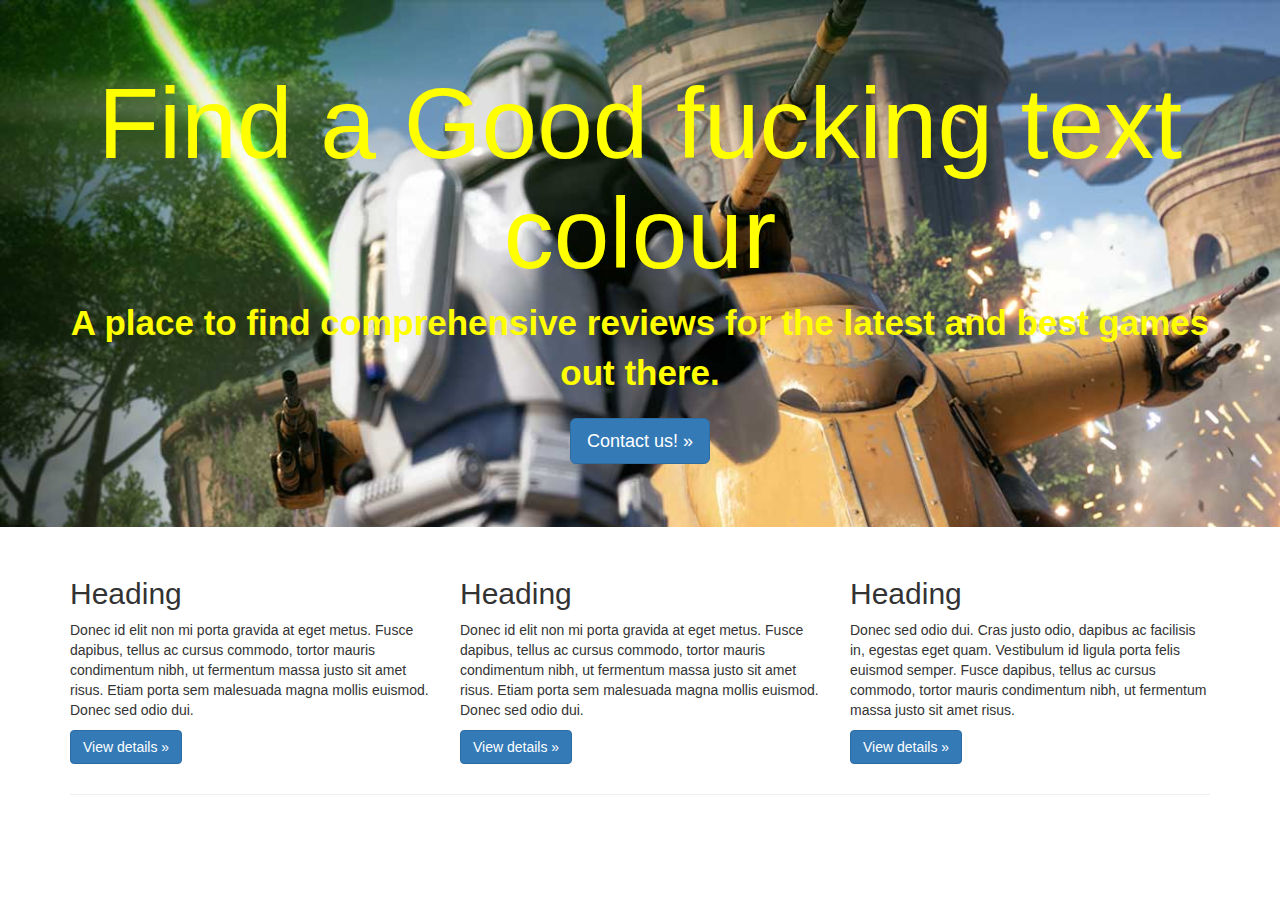
==== index.html @ d5decc53 "the start of something beautiful" ====
<!doctype html>
<html lang="en">
  <head>
    <meta charset="utf-8">
    <meta name="viewport" content="width=device-width, initial-scale=1, shrink-to-fit=no">
    <meta name="description" content="">
    <meta name="author" content="">

    <title>Home</title>

    <!-- Bootstrap core CSS & custom stylesheet -->
    <link href="css/bootstrap.css" rel="stylesheet">
    <link href="css/myStyle.css" rel="stylesheet">
  </head>

  <body>

    <main role="main">
        <!--navigation around the page and whatnot-->
      <div class="jumbotron" id="jumbotron">
        <div class="container">
          <h1 class="display-3">Find a Good fucking text colour</h1>
          <p>A place to find comprehensive reviews for the latest and best games out there.</p>
          <p><a id="btncontact" class="btn btn-primary btn-lg" href="#" role="button">Contact us! &raquo;</a></p>
        </div>
      </div>

      <div class="container">
        <div class="row">
          <div class="col-md-4">
            <h2>Heading</h2>
            <p>Donec id elit non mi porta gravida at eget metus. Fusce dapibus, tellus ac cursus commodo, tortor mauris condimentum nibh, ut fermentum massa justo sit amet risus. Etiam porta sem malesuada magna mollis euismod. Donec sed odio dui. </p>
            <p><a class="btn btn-primary" href="#" role="button">View details &raquo;</a></p>
          </div>
          <div class="col-md-4">
            <h2>Heading</h2>
            <p>Donec id elit non mi porta gravida at eget metus. Fusce dapibus, tellus ac cursus commodo, tortor mauris condimentum nibh, ut fermentum massa justo sit amet risus. Etiam porta sem malesuada magna mollis euismod. Donec sed odio dui. </p>
            <p><a class="btn btn-primary" href="#" role="button">View details &raquo;</a></p>
          </div>
          <div class="col-md-4">
            <h2>Heading</h2>
            <p>Donec sed odio dui. Cras justo odio, dapibus ac facilisis in, egestas eget quam. Vestibulum id ligula porta felis euismod semper. Fusce dapibus, tellus ac cursus commodo, tortor mauris condimentum nibh, ut fermentum massa justo sit amet risus.</p>
            <p><a class="btn btn-primary" href="#" role="button">View details &raquo;</a></p>
          </div>
        </div>

        <hr>

      </div>

    </main>
---- css/myStyle.css ----
.jumbotron {
    background-image: url(../Assets/BF2_Jumbotron.jpg);
    background-size: 1850px;
    color: white;
}

.jumbotron h1 {
    text-align: center;
    color: yellow;
    font-size: 100px;
}

.jumbotron p {
    text-align: center;
    color: yellow;
    font-weight: bold;
    font-size: 35px;
}
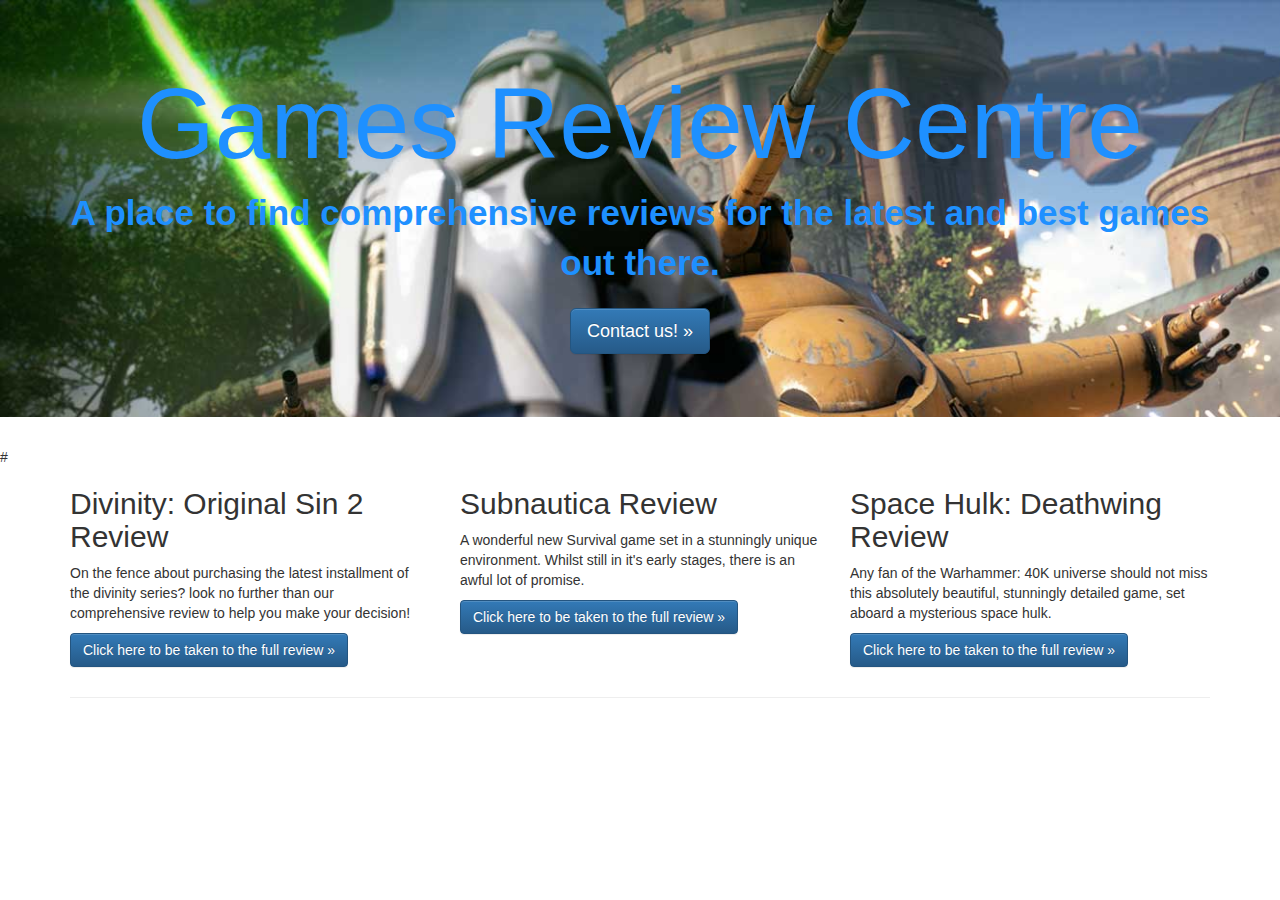
==== commit 5593d9a6: "Homepage Complete" ====
--- a/index.html
+++ b/index.html
@@ -9,43 +9,49 @@
     <title>Home</title>
 
     <!-- Bootstrap core CSS & custom stylesheet -->
-    <link href="css/bootstrap.css" rel="stylesheet">
+    <link href="css/bootstrap.min.css" rel="stylesheet">
+      <link href="css/bootstrap-theme.min.css" rel="stylesheet">
     <link href="css/myStyle.css" rel="stylesheet">
   </head>
 
   <body>
 
     <main role="main">
+        
         <!--navigation around the page and whatnot-->
       <div class="jumbotron" id="jumbotron">
         <div class="container">
-          <h1 class="display-3">Find a Good fucking text colour</h1>
+          <h1 class="display-3">Games Review Centre</h1>
           <p>A place to find comprehensive reviews for the latest and best games out there.</p>
           <p><a id="btncontact" class="btn btn-primary btn-lg" href="#" role="button">Contact us! &raquo;</a></p>
         </div>
       </div>
-
-      <div class="container">
+        
+<!--links to the review pages-->#
+        
+    <div class="container">
         <div class="row">
           <div class="col-md-4">
-            <h2>Heading</h2>
-            <p>Donec id elit non mi porta gravida at eget metus. Fusce dapibus, tellus ac cursus commodo, tortor mauris condimentum nibh, ut fermentum massa justo sit amet risus. Etiam porta sem malesuada magna mollis euismod. Donec sed odio dui. </p>
-            <p><a class="btn btn-primary" href="#" role="button">View details &raquo;</a></p>
+            <h2>Divinity: Original Sin 2 Review</h2>
+              <p>On the fence about purchasing the latest installment of the divinity series? look no further than our comprehensive review to help you make your decision!</p>
+              <p><a class="btn btn-primary" href="#" role="button">Click here to be taken to the full review &raquo;</a></p>
           </div>
+            
           <div class="col-md-4">
-            <h2>Heading</h2>
-            <p>Donec id elit non mi porta gravida at eget metus. Fusce dapibus, tellus ac cursus commodo, tortor mauris condimentum nibh, ut fermentum massa justo sit amet risus. Etiam porta sem malesuada magna mollis euismod. Donec sed odio dui. </p>
-            <p><a class="btn btn-primary" href="#" role="button">View details &raquo;</a></p>
+            <h2>Subnautica Review</h2>
+                <p>A wonderful new Survival game set in a stunningly unique environment. Whilst still in it's early stages, there is an awful lot of promise.</p>
+            <p><a class="btn btn-primary" href="#" role="button">Click here to be taken to the full review &raquo;</a></p>
           </div>
+            
           <div class="col-md-4">
-            <h2>Heading</h2>
-            <p>Donec sed odio dui. Cras justo odio, dapibus ac facilisis in, egestas eget quam. Vestibulum id ligula porta felis euismod semper. Fusce dapibus, tellus ac cursus commodo, tortor mauris condimentum nibh, ut fermentum massa justo sit amet risus.</p>
-            <p><a class="btn btn-primary" href="#" role="button">View details &raquo;</a></p>
+            <h2>Space Hulk: Deathwing Review</h2>
+            <p>Any fan of the Warhammer: 40K universe should not miss this absolutely beautiful, stunningly detailed game, set aboard a mysterious space hulk.</p>
+            <p><a class="btn btn-primary" href="#" role="button">Click here to be taken to the full review &raquo;</a></p>
           </div>
         </div>
 
         <hr>
 
-      </div>
+    </div>
 
     </main>--- a/css/myStyle.css
+++ b/css/myStyle.css
@@ -6,13 +6,13 @@
 
 .jumbotron h1 {
     text-align: center;
-    color: yellow;
+    color: dodgerblue;
     font-size: 100px;
 }
 
 .jumbotron p {
     text-align: center;
-    color: yellow;
+    color: dodgerblue;
     font-weight: bold;
     font-size: 35px;
 }
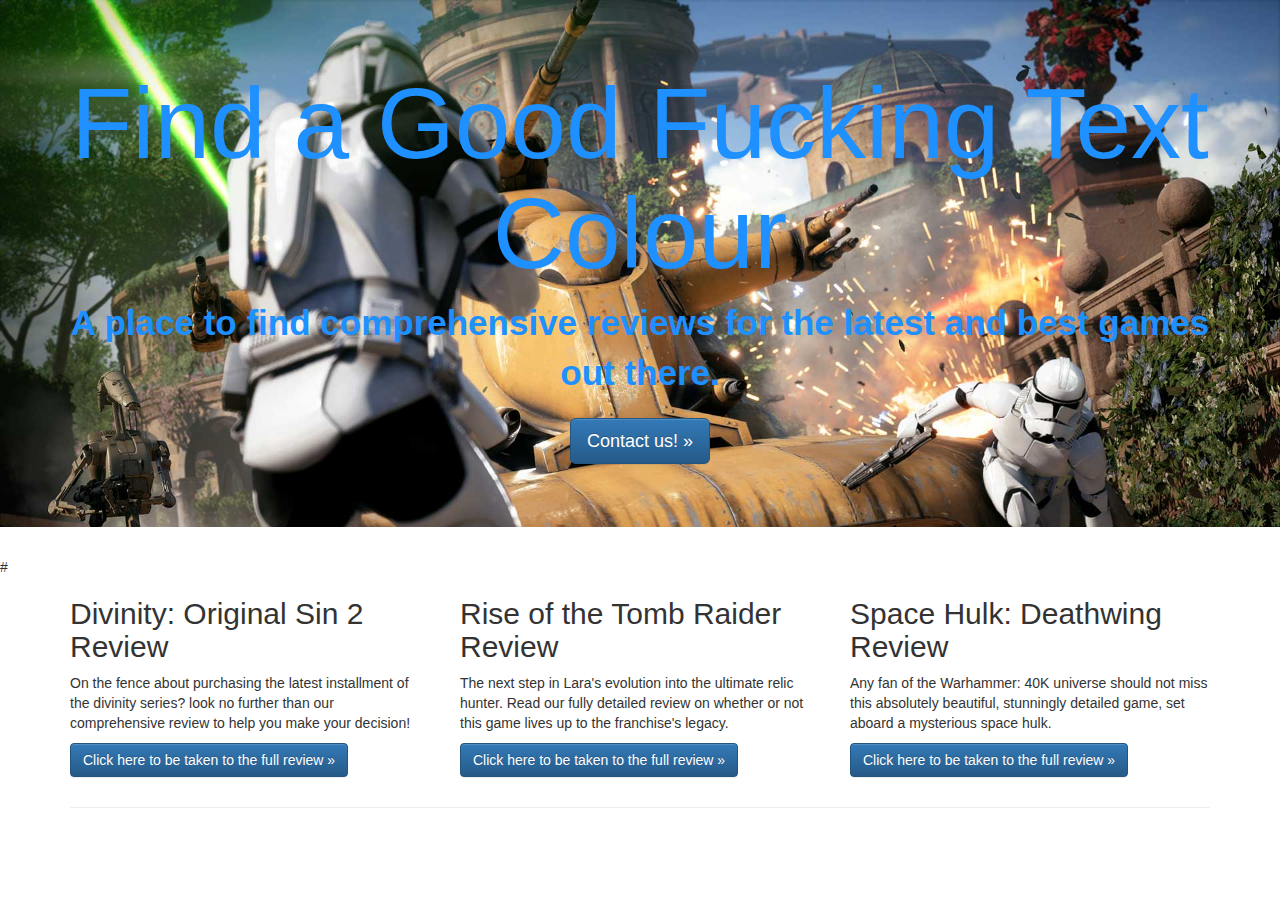
==== commit 1289c68e: "started works on review page" ====
--- a/index.html
+++ b/index.html
@@ -11,7 +11,7 @@
     <!-- Bootstrap core CSS & custom stylesheet -->
     <link href="css/bootstrap.min.css" rel="stylesheet">
       <link href="css/bootstrap-theme.min.css" rel="stylesheet">
-    <link href="css/myStyle.css" rel="stylesheet">
+    <link href="css/indexStyle.css" rel="stylesheet">
   </head>
 
   <body>
@@ -21,7 +21,7 @@
         <!--navigation around the page and whatnot-->
       <div class="jumbotron" id="jumbotron">
         <div class="container">
-          <h1 class="display-3">Games Review Centre</h1>
+          <h1 class="display-3">Find a Good Fucking Text Colour</h1>
           <p>A place to find comprehensive reviews for the latest and best games out there.</p>
           <p><a id="btncontact" class="btn btn-primary btn-lg" href="#" role="button">Contact us! &raquo;</a></p>
         </div>
@@ -38,9 +38,9 @@
           </div>
             
           <div class="col-md-4">
-            <h2>Subnautica Review</h2>
-                <p>A wonderful new Survival game set in a stunningly unique environment. Whilst still in it's early stages, there is an awful lot of promise.</p>
-            <p><a class="btn btn-primary" href="#" role="button">Click here to be taken to the full review &raquo;</a></p>
+            <h2>Rise of the Tomb Raider Review</h2>
+                <p>The next step in Lara's evolution into the ultimate relic hunter. Read our fully detailed review on whether or not this game lives up to the franchise's legacy.</p>
+            <p><a class="btn btn-primary" href="#" role="button" >Click here to be taken to the full review &raquo;</a></p>
           </div>
             
           <div class="col-md-4">
--- a/css/indexStyle.css
+++ b/css/indexStyle.css
@@ -0,0 +1,19 @@
+.jumbotron {
+    background-image: url(../Assets/BF2_Jumbotron.jpg);
+    background-size: cover;
+    color: white;
+    align-items: center;
+}
+
+.jumbotron h1 {
+    text-align: center;
+    color: dodgerblue;
+    font-size: 100px;
+}
+
+.jumbotron p {
+    text-align: center;
+    color: dodgerblue;
+    font-weight: bold;
+    font-size: 35px;
+}
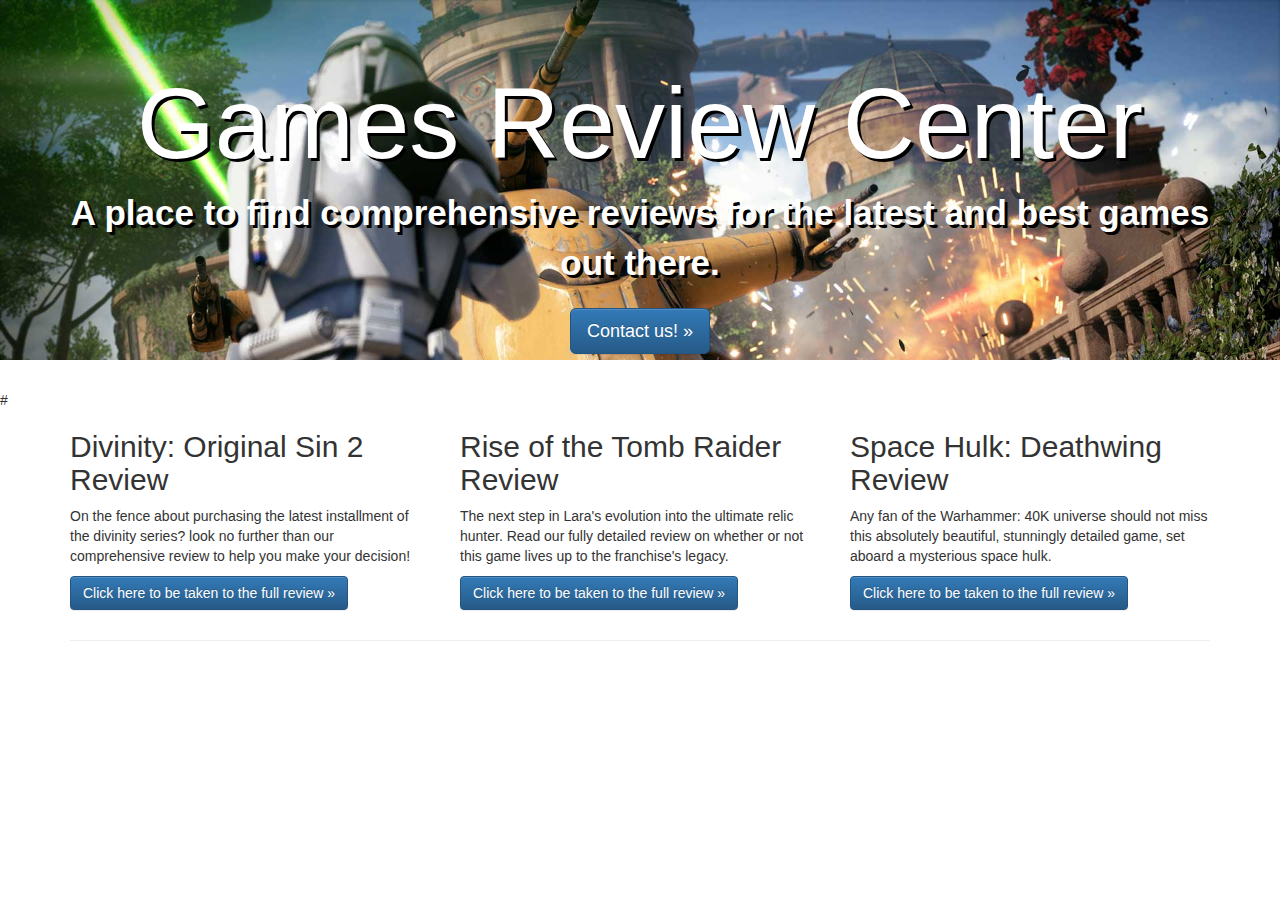
==== commit dad89606: "divinity gameplay video" ====
--- a/index.html
+++ b/index.html
@@ -21,8 +21,8 @@
         <!--navigation around the page and whatnot-->
       <div class="jumbotron" id="jumbotron">
         <div class="container">
-          <h1 class="display-3">Find a Good Fucking Text Colour</h1>
-          <p>A place to find comprehensive reviews for the latest and best games out there.</p>
+          <h1 class="display-3" style="text-shadow: 3px 3px #000000">Games Review Center</h1>
+          <p style="text-shadow: 3px 3px #000000">A place to find comprehensive reviews for the latest and best games out there.</p>
           <p><a id="btncontact" class="btn btn-primary btn-lg" href="#" role="button">Contact us! &raquo;</a></p>
         </div>
       </div>
@@ -34,7 +34,7 @@
           <div class="col-md-4">
             <h2>Divinity: Original Sin 2 Review</h2>
               <p>On the fence about purchasing the latest installment of the divinity series? look no further than our comprehensive review to help you make your decision!</p>
-              <p><a class="btn btn-primary" href="#" role="button">Click here to be taken to the full review &raquo;</a></p>
+              <p><a class="btn btn-primary" href="divinityReview.html" role="button">Click here to be taken to the full review &raquo;</a></p>
           </div>
             
           <div class="col-md-4">
--- a/css/indexStyle.css
+++ b/css/indexStyle.css
@@ -3,17 +3,18 @@
     background-size: cover;
     color: white;
     align-items: center;
+    height: 360px
 }
 
 .jumbotron h1 {
     text-align: center;
-    color: dodgerblue;
+    color: white;
     font-size: 100px;
 }
 
 .jumbotron p {
     text-align: center;
-    color: dodgerblue;
+    color: white;
     font-weight: bold;
     font-size: 35px;
-}
+}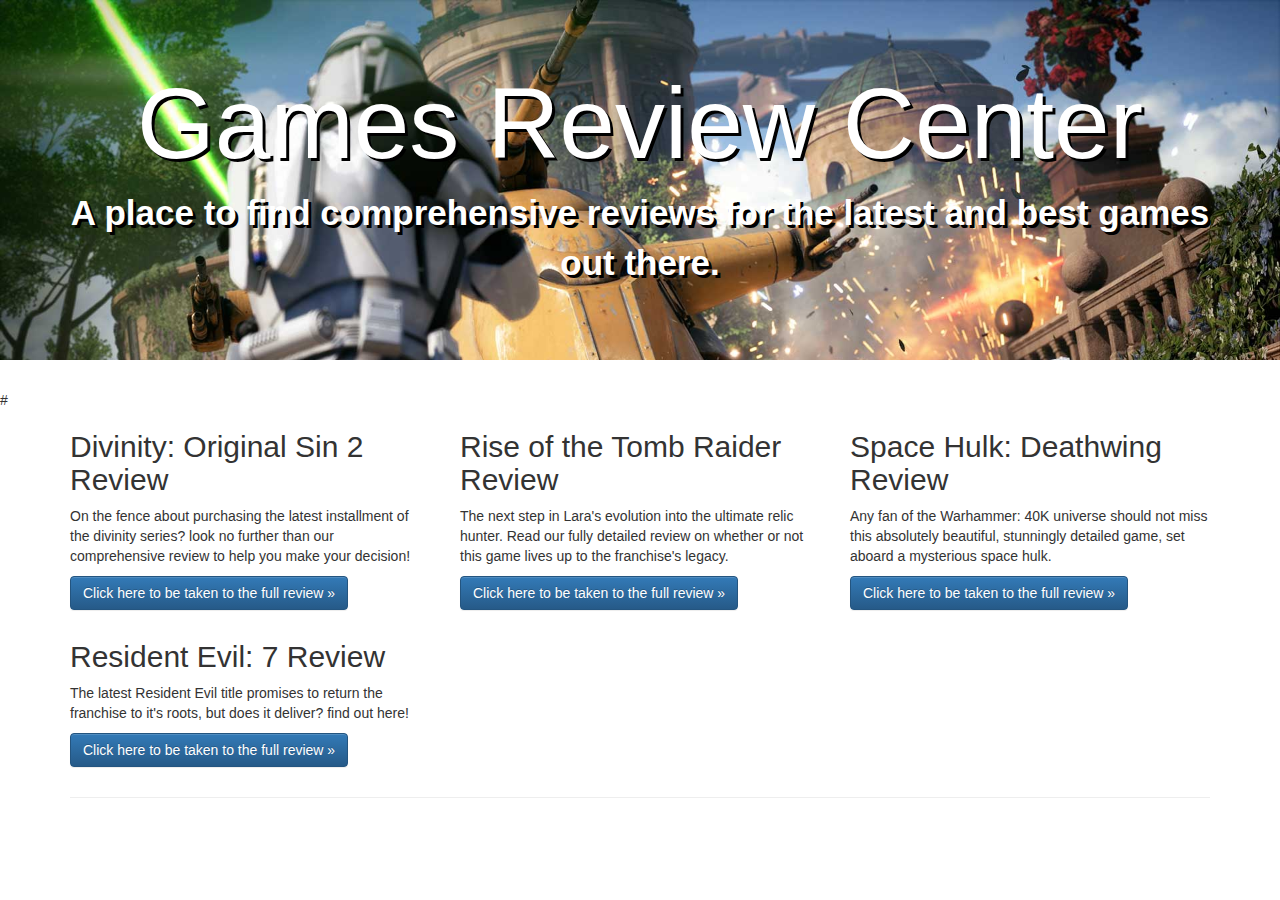
==== commit dce37e02: "spacehulk finished" ====
--- a/index.html
+++ b/index.html
@@ -23,7 +23,6 @@
         <div class="container">
           <h1 class="display-3" style="text-shadow: 3px 3px #000000">Games Review Center</h1>
           <p style="text-shadow: 3px 3px #000000">A place to find comprehensive reviews for the latest and best games out there.</p>
-          <p><a id="btncontact" class="btn btn-primary btn-lg" href="#" role="button">Contact us! &raquo;</a></p>
         </div>
       </div>
         
@@ -40,15 +39,24 @@
           <div class="col-md-4">
             <h2>Rise of the Tomb Raider Review</h2>
                 <p>The next step in Lara's evolution into the ultimate relic hunter. Read our fully detailed review on whether or not this game lives up to the franchise's legacy.</p>
-            <p><a class="btn btn-primary" href="#" role="button" >Click here to be taken to the full review &raquo;</a></p>
+            <p><a class="btn btn-primary" href="laraCroftReview.html" role="button" >Click here to be taken to the full review &raquo;</a></p>
           </div>
             
           <div class="col-md-4">
             <h2>Space Hulk: Deathwing Review</h2>
             <p>Any fan of the Warhammer: 40K universe should not miss this absolutely beautiful, stunningly detailed game, set aboard a mysterious space hulk.</p>
-            <p><a class="btn btn-primary" href="#" role="button">Click here to be taken to the full review &raquo;</a></p>
+            <p><a class="btn btn-primary" href="spacehulkReview.html" role="button">Click here to be taken to the full review &raquo;</a></p>
+          </div>
+                    <br>
+                    <br>
+            
+            <div class="col-md-4">
+            <h2>Resident Evil: 7 Review</h2>
+                <p>The latest Resident Evil title promises to return the franchise to it's roots, but does it deliver? find out here!</p>
+            <p><a class="btn btn-primary" href="resireview.html" role="button" >Click here to be taken to the full review &raquo;</a></p>
           </div>
         </div>
+        
 
         <hr>
 
--- a/css/indexStyle.css
+++ b/css/indexStyle.css
@@ -17,4 +17,5 @@
     color: white;
     font-weight: bold;
     font-size: 35px;
-}+}
+
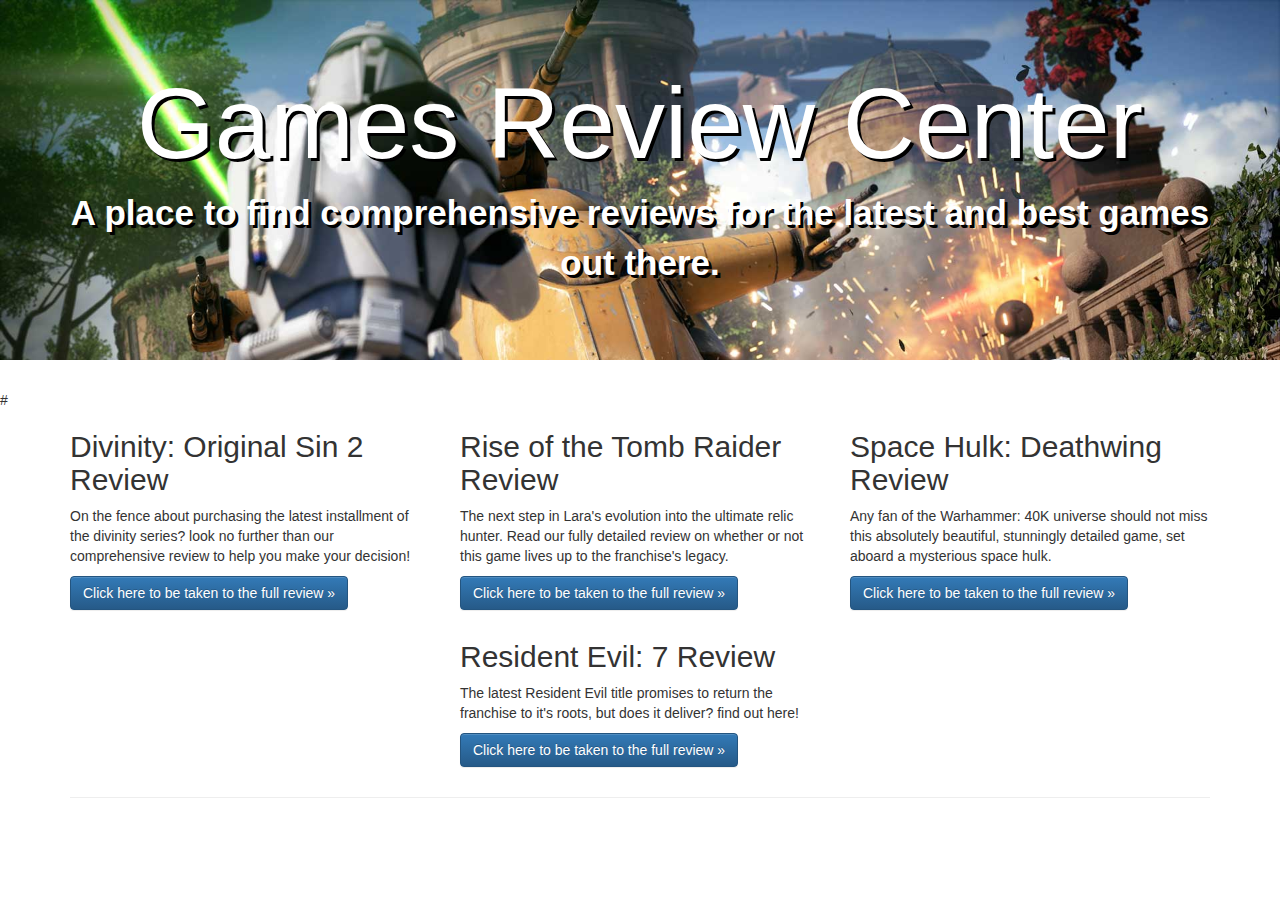
==== commit 53c3da9f: "website finished" ====
--- a/index.html
+++ b/index.html
@@ -50,7 +50,7 @@
                     <br>
                     <br>
             
-            <div class="col-md-4">
+            <div class="col-md-4 col-md-offset-4">
             <h2>Resident Evil: 7 Review</h2>
                 <p>The latest Resident Evil title promises to return the franchise to it's roots, but does it deliver? find out here!</p>
             <p><a class="btn btn-primary" href="resireview.html" role="button" >Click here to be taken to the full review &raquo;</a></p>
